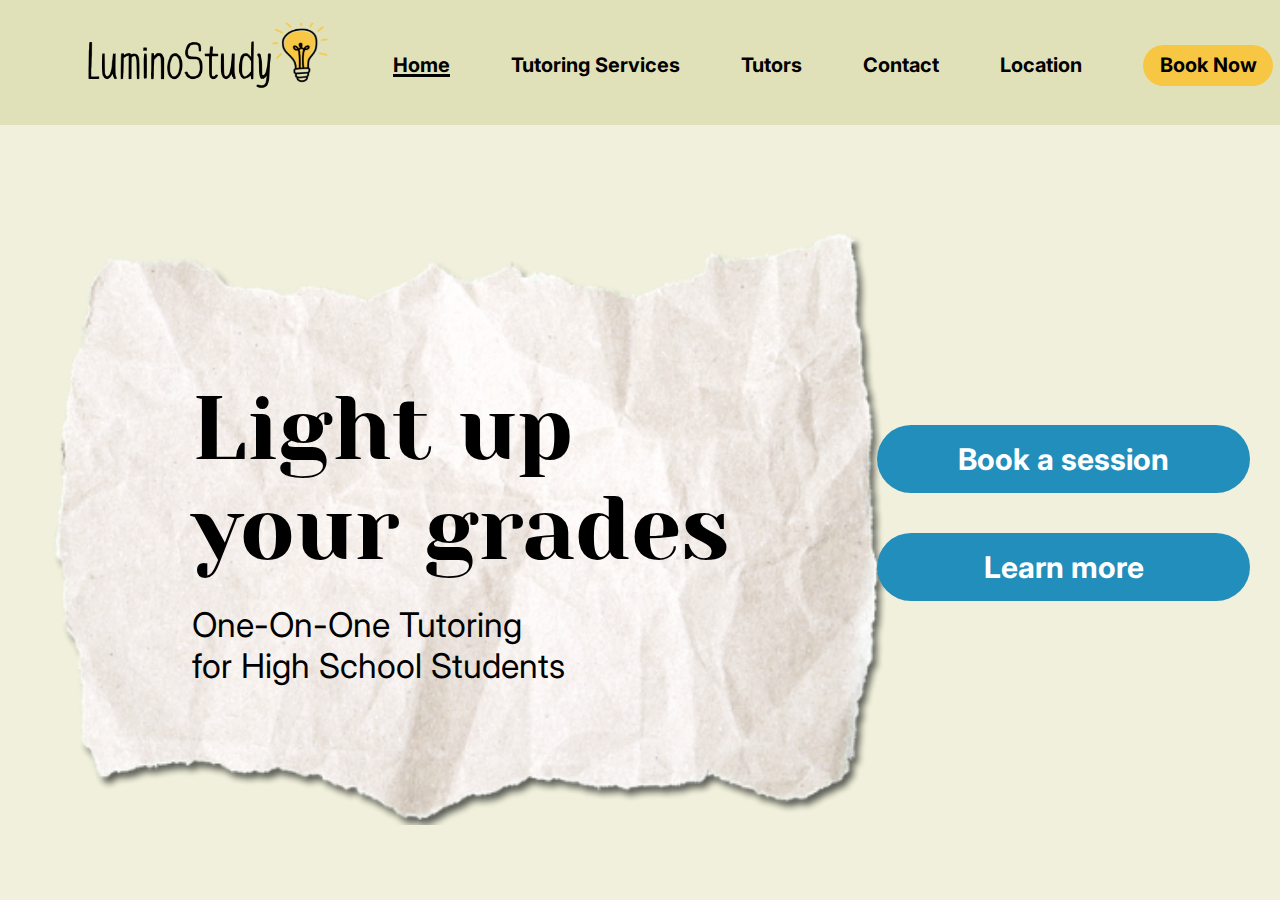
==== index.html @ aff3f609 "set up + home page" ====
<!DOCTYPE html>
<html lang="en">

<head>
    <meta charset="UTF-8">
    <meta name="viewport" content="width=device-width, initial-scale=1.0">
    <title>Luminostudy Home Page</title>
    <script src="script.js"></script>

    <!-- fonts -->
    <link rel="preconnect" href="https://fonts.googleapis.com">
    <link rel="preconnect" href="https://fonts.gstatic.com" crossorigin>
    <link href="https://fonts.googleapis.com/css2?family=Yeseva+One&display=swap" rel="stylesheet">

    <link rel="preconnect" href="https://fonts.googleapis.com">
    <link rel="preconnect" href="https://fonts.gstatic.com" crossorigin>
    <link
        href="https://fonts.googleapis.com/css2?family=Inter:ital,opsz,wght@0,14..32,100..900;1,14..32,100..900&family=Yeseva+One&display=swap"
        rel="stylesheet">
    <!-- Bootstrap -->
    <link href="https://cdn.jsdelivr.net/npm/bootstrap@5.3.3/dist/css/bootstrap.min.css" rel="stylesheet"
        integrity="sha384-QWTKZyjpPEjISv5WaRU9OFeRpok6YctnYmDr5pNlyT2bRjXh0JMhjY6hW+ALEwIH" crossorigin="anonymous">
    <link rel="stylesheet" href="styles.css">
</head>

<body>
    <nav class="navbar">
        <div class="container" style="/*margin-left:20px; */ margin-top:-20px">
            <a class="navbar-logo" href="index.html">
                <img src="assets/logo.png" alt="Luminostudy" width="250" height="75">
            </a>
            <span class="navbar-text">
                <a class="page-link current" href="index.html">
                    <b>Home</b>
                </a>
            </span>
            <span class="navbar-text">
                <a class="page-link" href="services.html">
                    <b>Tutoring Services</b>
                </a>
            </span>
            <span class="navbar-text">
                <a class="page-link" href="tutors.html">
                    <b>Tutors</b>
                </a>
            </span>
            <span class="navbar-text">
                <a class="page-link" href="contact.html">
                    <b>Contact</b>
                </a>
            </span>
            <span class="navbar-text">
                <a class="page-link" href="location.html">
                    <b>Location</b>
                </a>
            </span>
            <a class="page-link" href="booking.html">
                <button class="d-flex" type="button" id="book-now"><b class="text-center">Book Now</b></button>
            </a>
        </div>
    </nav>
    <div class="container">
        <div class="row">
            <div class="col-sm-9">
                <div class="image-with-text">
                    <img class="paper" src="assets/paper.png" alt="" width="850px" height="600px">
                    <h1 class="statement-title">Light up</h1>
                    <h1 class="statement-title" style="top:250px">your grades</h1>
                    <h3 class="statement-subtitle">One-On-One Tutoring<br /> for High School Students</h3>
                </div>
            </div>
            <div class="col-sm-3">
                <a class="page-link" href="booking.html" style="top:300px; margin-left:-60px">
                    <button class="d-flex home-button" type="button"><b class="text-center" style="font-size: 30px;">Book a session</b></button>
                </a>
                <a class="page-link" href="services.html" style="top:340px; margin-left:-60px">
                    <button class="d-flex home-button" type="button"><b class="text-center" style="font-size: 30px;">Learn more</b></button>
                </a>
            </div>
        </div>
    </div>

    <!-- Bootstrap -->
    <script src="https://cdn.jsdelivr.net/npm/bootstrap@5.3.3/dist/js/bootstrap.bundle.min.js"
        integrity="sha384-YvpcrYf0tY3lHB60NNkmXc5s9fDVZLESaAA55NDzOxhy9GkcIdslK1eN7N6jIeHz"
        crossorigin="anonymous"></script>
</body>
---- styles.css ----
body {
    background-color: #F0F0DC;
    font-family: Inter;
}

.navbar {
    background: #E1E1B9;
    height: 125px;
    margin: 0px;
    padding: 0px;
}

.navbar-text {
    color: black;
    text-align: center;
    margin-top: 25px;
    font-size: 20px;
}

#book-now {
    margin-right: -75px;
    margin-top: 25px;
    background-color: #F7C744;
    border-radius: 60px;
    height: 41px;
    width: 130px;
    border: none;
    padding: 0px;
}

.home-button {
    background-color: #218EBC;
    border-radius: 60px;
    border: none;
    color: white;
    width: 373px;
    height: 68px;
    font-size: 90px;
}

.text-center {
    margin: auto;
    text-align: center;
    font-size: 20px;
}

.page-link {
    text-decoration: none;
}

.current {
    text-decoration: underline;
    text-decoration-thickness: 2.5px;
}

.image-with-text {
    margin-top: 100px;
    margin-left: -40px;
    position: relative;
}

.statement-title {
    position: absolute;
    top: 150px;
    left: 150px;
    width: 100%;
    font-size: 90px;
    font-family: Yeseva One;
    color: black;
}

.statement-subtitle {
    position: absolute;
    top: 380px;
    left: 150px;
    font-size: 34px;
    color: black;
    font-weight: 400;
}
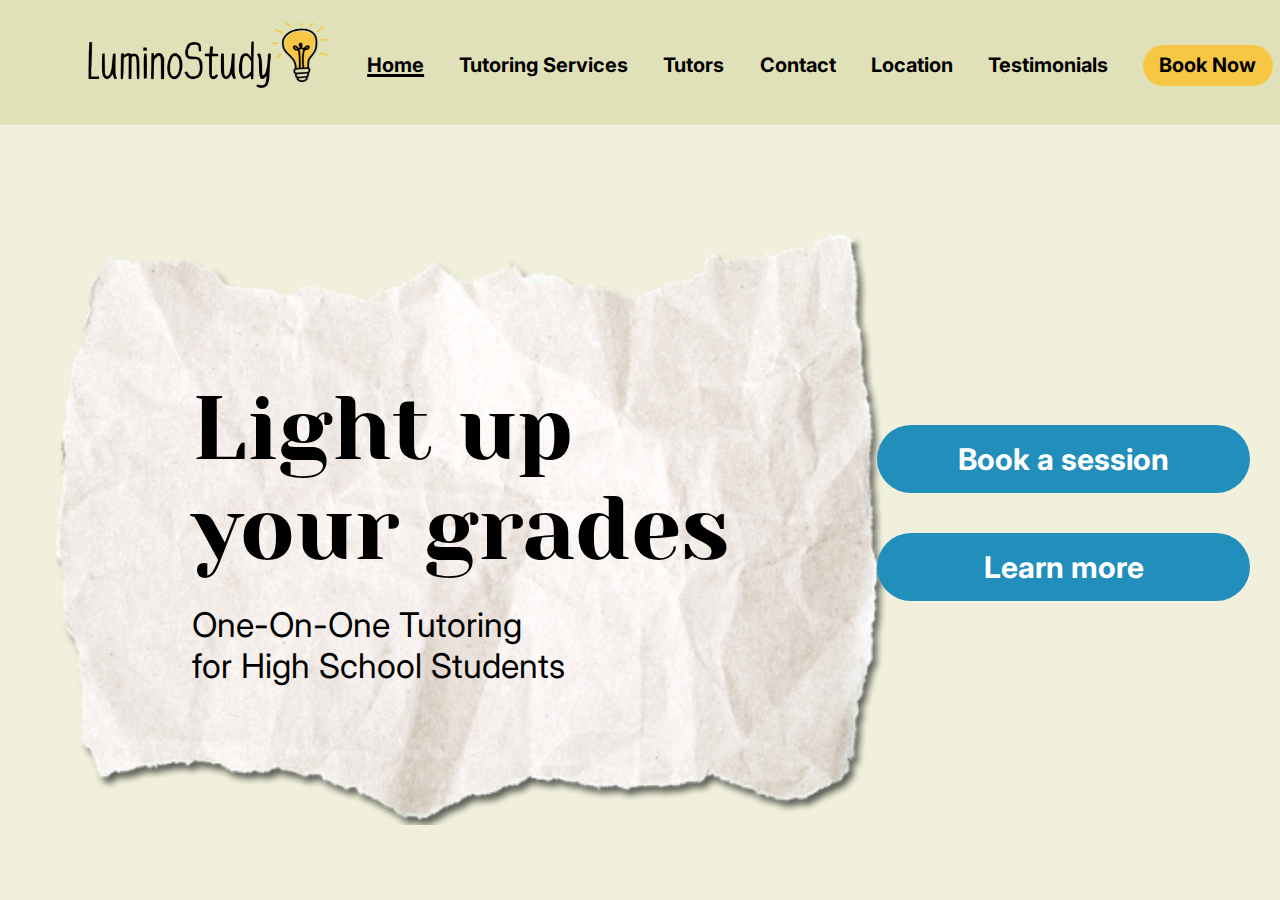
==== commit 6d2a2c1e: "testimonials page" ====
--- a/index.html
+++ b/index.html
@@ -54,7 +54,12 @@
                     <b>Location</b>
                 </a>
             </span>
-            <a class="page-link" href="booking.html">
+            <span class="navbar-text">
+                <a class="page-link" href="testimonials.html">
+                    <b>Testimonials</b>
+                </a>
+            </span>
+            <a class="page-link" href="booking_session_details.html">
                 <button class="d-flex" type="button" id="book-now"><b class="text-center">Book Now</b></button>
             </a>
         </div>
@@ -70,7 +75,7 @@
                 </div>
             </div>
             <div class="col-sm-3">
-                <a class="page-link" href="booking.html" style="top:300px; margin-left:-60px">
+                <a class="page-link" href="booking_session_details.html" style="top:300px; margin-left:-60px">
                     <button class="d-flex home-button" type="button"><b class="text-center" style="font-size: 30px;">Book a session</b></button>
                 </a>
                 <a class="page-link" href="services.html" style="top:340px; margin-left:-60px">
--- a/styles.css
+++ b/styles.css
@@ -76,4 +76,198 @@
     font-size: 34px;
     color: black;
     font-weight: 400;
+}
+
+.card {
+    border-radius: 60px;
+    background-color: rgba(247, 199, 68, 0.70);
+    border: 1px;
+    border-color: black;
+    /*#F7C744;*/
+    outline: 2.5px solid;
+    height: 450px;
+}
+
+.card-img-top {
+    border-radius: 60px 60px 0px 0px;
+    outline: 2px solid;
+    border-color: #F7C744;
+    width: 100%;
+
+}
+
+.card-title {
+    font-family: Yeseva One;
+    color: black;
+    font-size: 35px;
+    text-align: center;
+    margin-top: 10px;
+}
+
+.card-text {
+    font-family: Inter;
+    color: black;
+    text-align: center;
+    font-size: 20px;
+    margin-top: 20px;
+}
+
+.get-started-btn {
+    background-color: #218EBC;
+    border-radius: 60px;
+    border: none;
+    color: white;
+    width: 300px;
+    height: 68px;
+    font-size: 90px;
+    font-family: Inter;
+}
+
+.page-title {
+    text-align: center;
+    font-family: Yeseva One;
+    color: black;
+    font-size: 50px;
+}
+
+#location-image {
+    border-radius: 60px;
+    border: 3px solid;
+    border-color: #F7C744;
+    height: 560px;
+    width: 500px;
+}
+
+.location-heading {
+    text-decoration: underline;
+    font-weight: bold;
+    font-size: 24px
+}
+
+.location-subheading {
+    font-size: 20px
+}
+
+.form-control {
+    border-radius: 30px;
+    border: 2.5px solid;
+    border-color: #F7C744;
+}
+
+.form-select {
+    border-radius: 30px;
+    border: 2.5px solid;
+    border-color: #F7C744;
+
+}
+
+#MessageBox {
+    padding: 10px;
+    max-width: 100%;
+    line-height: 1.5;
+    height: 100px;
+}
+
+.form-label {
+    margin-left: 10px;
+    font-family: Inter;
+    font-weight: bold;
+    color: black;
+}
+
+.serviceCard {
+    background-color: transparent;
+    outline: 3px solid;
+    border-color: rgba(247, 199, 68, 0.80);
+    height: 570px;
+    width: 389px;
+}
+
+.serviceCardBody {
+    background-color: rgba(247, 199, 68, 0.70);
+    border-radius: 60px 60px 0px 0px;
+    /*height:75px;*/
+    height: 15%;
+    width: 100%;
+    outline: 3px solid;
+
+}
+
+.card-title-service {
+    margin-top: 20px;
+}
+
+.card-subtitle {
+    font-size: 25px;
+    font-family: Inter;
+    color: black;
+    margin-top: 30px;
+}
+
+.card-text-service {
+    font-size: 25px;
+    font-family: Inter;
+    color: black;
+    margin-top: 7px;
+}
+
+.card-img-bottom {
+    margin-top: -50px;
+    margin-bottom: 50px;
+}
+
+ul {
+    list-style-type: none;
+}
+
+.anchor-btn {
+    background-color: #218EBC;
+    border-radius: 60px;
+    border: none;
+    color: white;
+    width: 225px;
+    height: 40px;
+    font-size: 20px;
+    font-family: Inter;
+    font-weight: bold;
+    line-height: 40px;
+}
+
+.anchor-btn:hover {
+    background-color: #218EBC;
+    border-radius: 60px;
+    border: none;
+    color: white;
+    width: 225px;
+    height: 40px;
+    font-size: 20px;
+    font-family: Inter;
+    font-weight: bold;
+    line-height: 40px;
+}
+
+.center-container {
+    display: flex;
+    align-items: center;
+    justify-content: center;
+}
+
+#bookingConfirmation {
+    font-family: Inter;
+    background: white;
+    border-radius: 60px;
+    border: 3px #F7C744 solid;
+    height:380px;
+    width: 600px;
+    padding-top: 20px;
+}
+
+#bookingConfirmation h4 {
+    font-size: 20px;
+}
+
+.testimonial {
+    font-family:Inter;
+    font-weight:250;
+    margin-top:20px;
 }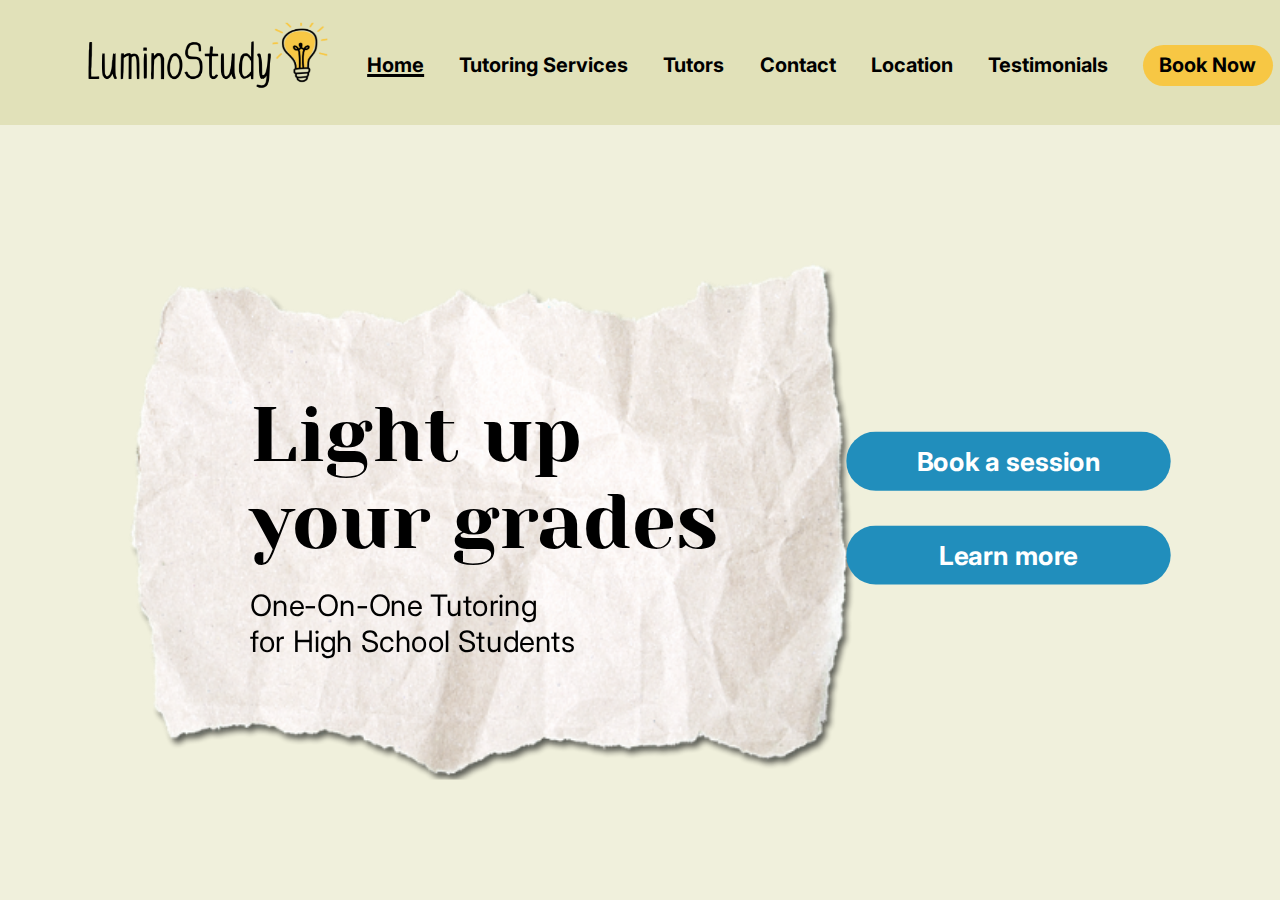
==== commit d30735ba: "scaling" ====
--- a/index.html
+++ b/index.html
@@ -64,7 +64,7 @@
             </a>
         </div>
     </nav>
-    <div class="container">
+    <div class="container" style="scale:0.87 !important">
         <div class="row">
             <div class="col-sm-9">
                 <div class="image-with-text">
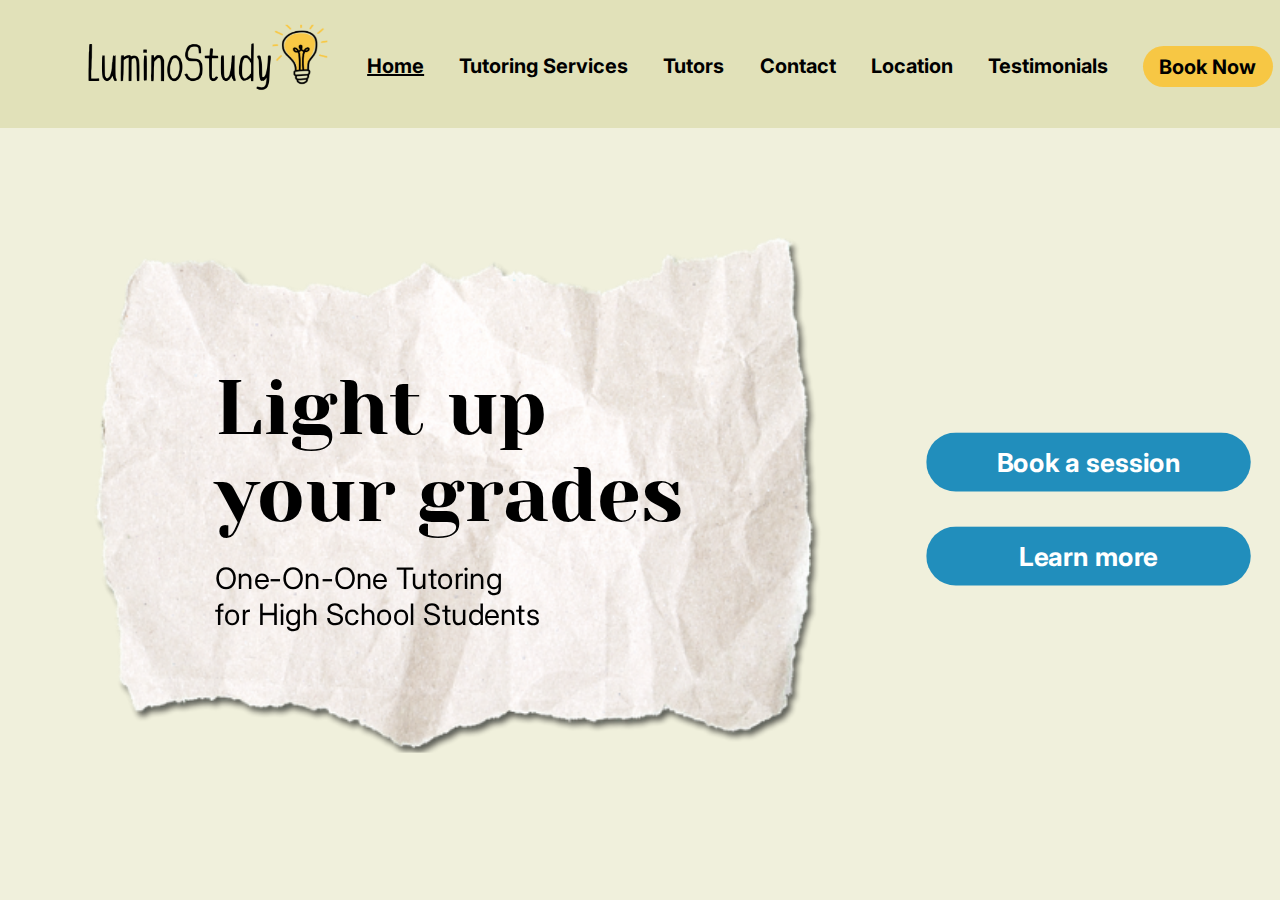
==== commit c2979cc6: "relative over absolute" ====
--- a/index.html
+++ b/index.html
@@ -75,11 +75,11 @@
                 </div>
             </div>
             <div class="col-sm-3">
-                <a class="page-link" href="booking_session_details.html" style="top:300px; margin-left:-60px">
-                    <button class="d-flex home-button" type="button"><b class="text-center" style="font-size: 30px;">Book a session</b></button>
+                <a class="page-link" href="booking_session_details.html" style="top:18.75rem; margin-left:2rem">
+                    <button class="d-flex home-button" type="button"><b class="text-center" style="font-size: 1.875rem;">Book a session</b></button>
                 </a>
-                <a class="page-link" href="services.html" style="top:340px; margin-left:-60px">
-                    <button class="d-flex home-button" type="button"><b class="text-center" style="font-size: 30px;">Learn more</b></button>
+                <a class="page-link" href="services.html" style="top:21.25rem; margin-left:2rem">
+                    <button class="d-flex home-button" type="button"><b class="text-center" style="font-size: 1.875rem;">Learn more</b></button>
                 </a>
             </div>
         </div>
--- a/styles.css
+++ b/styles.css
@@ -5,43 +5,47 @@
 
 .navbar {
     background: #E1E1B9;
-    height: 125px;
+    height: 8rem;
     margin: 0px;
     padding: 0px;
 }
 
+.nav-cont {
+    margin-left:20px;
+}
+
 .navbar-text {
     color: black;
     text-align: center;
-    margin-top: 25px;
-    font-size: 20px;
+    margin-top: 1.5rem;
+    font-size: 1.25rem;
 }
 
 #book-now {
-    margin-right: -75px;
-    margin-top: 25px;
+    margin-right: -4.688rem;
+    margin-top: 1.563rem;
     background-color: #F7C744;
-    border-radius: 60px;
-    height: 41px;
-    width: 130px;
+    border-radius: 3.75rem;
+    height: 2.563rem;
+    width: 8.125rem;
     border: none;
     padding: 0px;
 }
 
 .home-button {
     background-color: #218EBC;
-    border-radius: 60px;
-    border: none;
-    color: white;
-    width: 373px;
-    height: 68px;
-    font-size: 90px;
+    border-radius: 3.75rem;
+    border: none;
+    color: white;
+    width: 23.313rem;
+    height: 4.25rem;
+    font-size: 5.625rem;
 }
 
 .text-center {
     margin: auto;
     text-align: center;
-    font-size: 20px;
+    font-size: 1.25rem;
 }
 
 .page-link {
@@ -50,29 +54,29 @@
 
 .current {
     text-decoration: underline;
-    text-decoration-thickness: 2.5px;
+    text-decoration-thickness: 0.156rem;
 }
 
 .image-with-text {
-    margin-top: 100px;
-    margin-left: -40px;
+    margin-top: 4.25rem;
+    margin-left: -5rem;
     position: relative;
 }
 
 .statement-title {
     position: absolute;
-    top: 150px;
-    left: 150px;
+    top: 9.375rem;
+    left: 9.375rem;
     width: 100%;
-    font-size: 90px;
+    font-size: 5.625rem;
     font-family: Yeseva One;
     color: black;
 }
 
 .statement-subtitle {
     position: absolute;
-    top: 380px;
-    left: 150px;
+    top: 23.75rem;
+    left: 9.375rem;
     font-size: 34px;
     color: black;
     font-weight: 400;
@@ -117,8 +121,8 @@
     border-radius: 60px;
     border: none;
     color: white;
-    width: 300px;
-    height: 68px;
+    width: 18.75rem;
+    height: 4.25rem;
     font-size: 90px;
     font-family: Inter;
 }
@@ -180,7 +184,7 @@
     outline: 3px solid;
     border-color: rgba(247, 199, 68, 0.80);
     height: 570px;
-    width: 389px;
+    width: 22rem;
 }
 
 .serviceCardBody {
@@ -194,7 +198,7 @@
 }
 
 .card-title-service {
-    margin-top: 20px;
+    margin-top: 1.25rem;
 }
 
 .card-subtitle {
@@ -212,8 +216,8 @@
 }
 
 .card-img-bottom {
-    margin-top: -50px;
-    margin-bottom: 50px;
+    margin-top: -3.125rem;
+    margin-bottom: 3.125rem;
 }
 
 ul {
